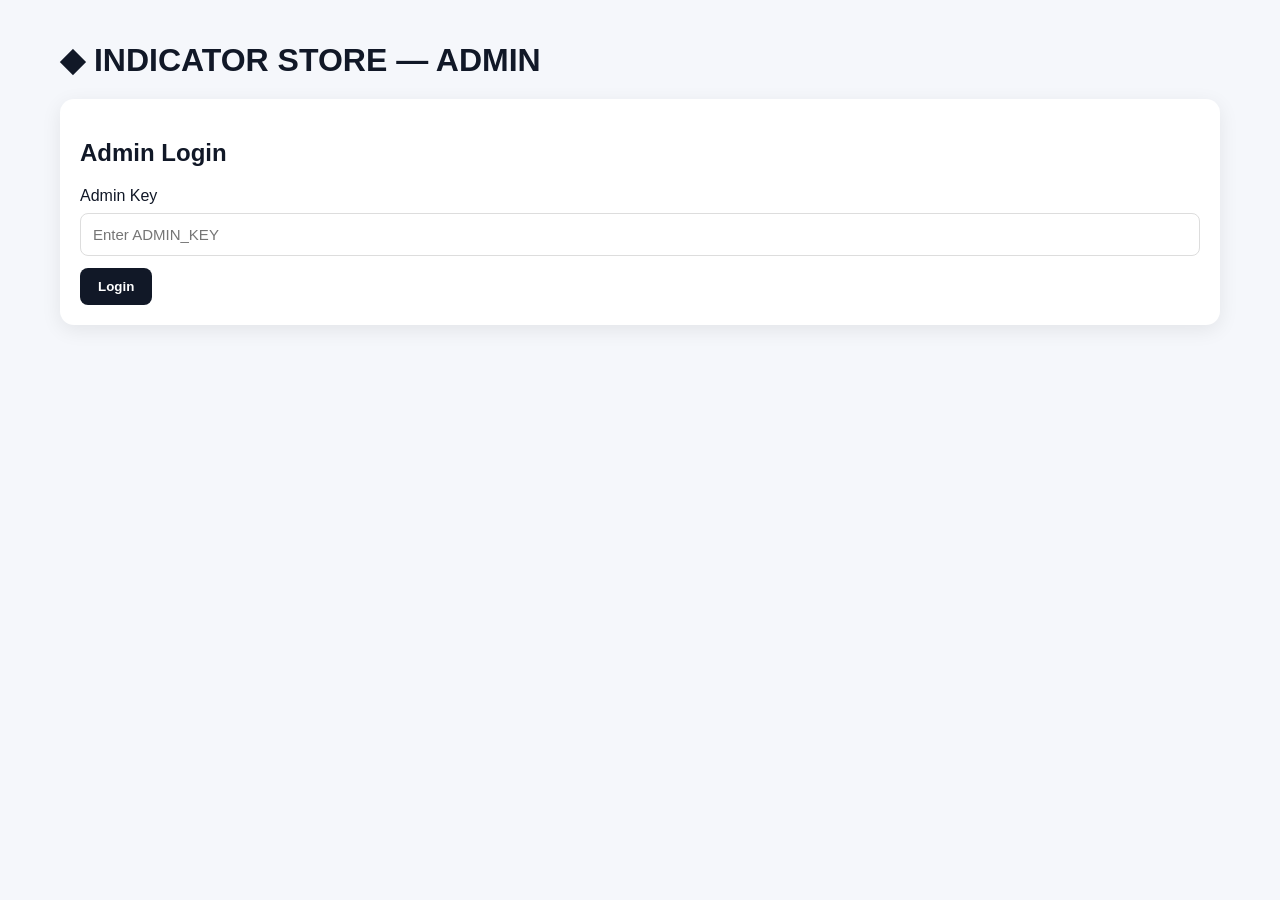
==== admin.html @ f18fbba4 "Create admin.html" ====
<!DOCTYPE html>
<html lang="en">
<head>
  <meta charset="UTF-8">
  <meta name="viewport" content="width=device-width, initial-scale=1.0">
  <title>Indicator Store — Admin</title>
  <style>
    * {
      box-sizing: border-box;
    }

    body {
      margin: 0;
      font-family: Arial, sans-serif;
      background: #f5f7fb;
      color: #111827;
    }

    .container {
      max-width: 1200px;
      margin: auto;
      padding: 20px;
    }

    h1 {
      margin-bottom: 20px;
    }

    .card {
      background: white;
      padding: 20px;
      border-radius: 14px;
      box-shadow: 0 5px 20px rgba(0,0,0,.08);
      margin-bottom: 20px;
    }

    input {
      width: 100%;
      padding: 12px;
      border: 1px solid #ddd;
      border-radius: 8px;
      margin: 8px 0 12px;
      font-size: 15px;
    }

    button {
      padding: 11px 18px;
      border: 0;
      border-radius: 8px;
      background: #111827;
      color: white;
      cursor: pointer;
      font-weight: bold;
    }

    button:hover {
      opacity: .9;
    }

    .error {
      color: #dc2626;
      margin-top: 10px;
    }

    .success {
      color: #16a34a;
      margin-top: 10px;
    }

    .table-wrap {
      overflow-x: auto;
    }

    table {
      width: 100%;
      border-collapse: collapse;
      min-width: 1000px;
    }

    th,
    td {
      padding: 12px;
      border-bottom: 1px solid #eee;
      text-align: left;
      vertical-align: top;
    }

    th {
      background: #f8fafc;
    }

    select {
      padding: 8px;
      border: 1px solid #ddd;
      border-radius: 7px;
    }

    .hidden {
      display: none;
    }

    .top {
      display: flex;
      justify-content: space-between;
      gap: 10px;
      align-items: center;
      flex-wrap: wrap;
    }

    .logout {
      background: #dc2626;
    }
  </style>
</head>

<body>

  <div class="container">

    <div class="top">
      <h1>◆ INDICATOR STORE — ADMIN</h1>
      <button id="logoutBtn" class="logout hidden">Logout</button>
    </div>

    <!-- LOGIN -->
    <div id="loginCard" class="card">
      <h2>Admin Login</h2>

      <label>Admin Key</label>
      <input
        type="password"
        id="adminKey"
        placeholder="Enter ADMIN_KEY"
      >

      <button id="loginBtn">Login</button>

      <div id="loginResult"></div>
    </div>

    <!-- ADMIN -->
    <div id="adminPanel" class="hidden">

      <div class="card">
        <div class="top">
          <h2>Orders</h2>
          <button id="refreshBtn">Refresh Orders</button>
        </div>

        <div id="ordersResult"></div>

        <div class="table-wrap">
          <table>
            <thead>
              <tr>
                <th>Order ID</th>
                <th>Customer</th>
                <th>Email</th>
                <th>TradingView</th>
                <th>Plan</th>
                <th>Payment</th>
                <th>Transaction ID</th>
                <th>Status</th>
                <th>Created</th>
              </tr>
            </thead>

            <tbody id="ordersTable">
            </tbody>
          </table>
        </div>
      </div>

    </div>

  </div>

<script>
  const $ = (id) => document.getElementById(id);

  let adminKey = "";

  const statuses = [
    "Pending",
    "Payment Verified",
    "Activated",
    "Completed"
  ];

  $("loginBtn").addEventListener("click", async () => {

    const key = $("adminKey").value.trim();

    if (!key) {
      $("loginResult").innerHTML =
        '<div class="error">Admin Key দিন।</div>';
      return;
    }

    adminKey = key;

    $("loginResult").innerHTML =
      '<div>Checking...</div>';

    try {

      const response = await fetch("/api/admin/orders", {
        method: "GET",
        headers: {
          "X-Admin-Key": adminKey
        }
      });

      const data = await response.json();

      if (!response.ok) {
        adminKey = "";

        throw new Error(
          data.error || "Login failed"
        );
      }

      $("loginCard").classList.add("hidden");
      $("adminPanel").classList.remove("hidden");
      $("logoutBtn").classList.remove("hidden");

      $("loginResult").innerHTML = "";

      renderOrders(data.orders || []);

    } catch (error) {

      $("loginResult").innerHTML =
        '<div class="error">' +
        esc(error.message) +
        '</div>';
    }
  });


  $("refreshBtn").addEventListener("click", loadOrders);


  async function loadOrders() {

    $("ordersResult").innerHTML =
      "<div>Loading...</div>";

    try {

      const response = await fetch(
        "/api/admin/orders",
        {
          headers: {
            "X-Admin-Key": adminKey
          }
        }
      );

      const data = await response.json();

      if (!response.ok) {
        throw new Error(
          data.error || "Failed to load orders"
        );
      }

      renderOrders(data.orders || []);

      $("ordersResult").innerHTML =
        '<div class="success">' +
        "Orders loaded: " +
        data.orders.length +
        "</div>";

    } catch (error) {

      $("ordersResult").innerHTML =
        '<div class="error">' +
        esc(error.message) +
        "</div>";
    }
  }


  function renderOrders(orders) {

    const table = $("ordersTable");

    table.innerHTML = "";

    if (!orders.length) {

      table.innerHTML =
        '<tr><td colspan="9">No orders found.</td></tr>';

      return;
    }

    orders.forEach(order => {

      const tr = document.createElement("tr");

      tr.innerHTML = `
        <td>
          <strong>${esc(order.order_id)}</strong>
        </td>

        <td>
          ${esc(order.name)}
        </td>

        <td>
          ${esc(order.email)}
        </td>

        <td>
          ${esc(order.tradingview_username)}
        </td>

        <td>
          ${esc(order.plan)}
        </td>

        <td>
          ${esc(order.payment_method)}
        </td>

        <td>
          ${esc(order.transaction_id)}
        </td>

        <td>
          <select class="statusSelect">
            ${statuses.map(status => `
              <option
                value="${esc(status)}"
                ${status === order.status ? "selected" : ""}
              >
                ${esc(status)}
              </option>
            `).join("")}
          </select>

          <button class="saveBtn">
            Save
          </button>
        </td>

        <td>
          ${esc(order.created_at)}
        </td>
      `;

      const select = tr.querySelector(".statusSelect");
      const saveBtn = tr.querySelector(".saveBtn");

      saveBtn.addEventListener("click", () => {

        updateStatus(
          order.order_id,
          select.value,
          saveBtn
        );

      });

      table.appendChild(tr);
    });
  }


  async function updateStatus(orderId, status, button) {

    button.disabled = true;
    button.textContent = "Saving...";

    try {

      const response = await fetch(
        "/api/admin/orders/" +
        encodeURIComponent(orderId),
        {
          method: "PATCH",

          headers: {
            "Content-Type": "application/json",
            "X-Admin-Key": adminKey
          },

          body: JSON.stringify({
            status: status
          })
        }
      );

      const data = await response.json();

      if (!response.ok) {
        throw new Error(
          data.error || "Update failed"
        );
      }

      button.textContent = "Saved ✓";

      setTimeout(() => {
        button.textContent = "Save";
      }, 1500);

    } catch (error) {

      alert(error.message);

      button.textContent = "Save";

    } finally {

      button.disabled = false;
    }
  }


  $("logoutBtn").addEventListener("click", () => {

    adminKey = "";

    $("adminPanel").classList.add("hidden");
    $("logoutBtn").classList.add("hidden");
    $("loginCard").classList.remove("hidden");

    $("adminKey").value = "";
    $("ordersTable").innerHTML = "";
    $("loginResult").innerHTML = "";

  });


  function esc(value) {

    return String(value ?? "").replace(
      /[&<>"']/g,
      char => ({
        "&": "&amp;",
        "<": "&lt;",
        ">": "&gt;",
        '"': "&quot;",
        "'": "&#039;"
      })[char]
    );

  }
</script>

</body>
</html>
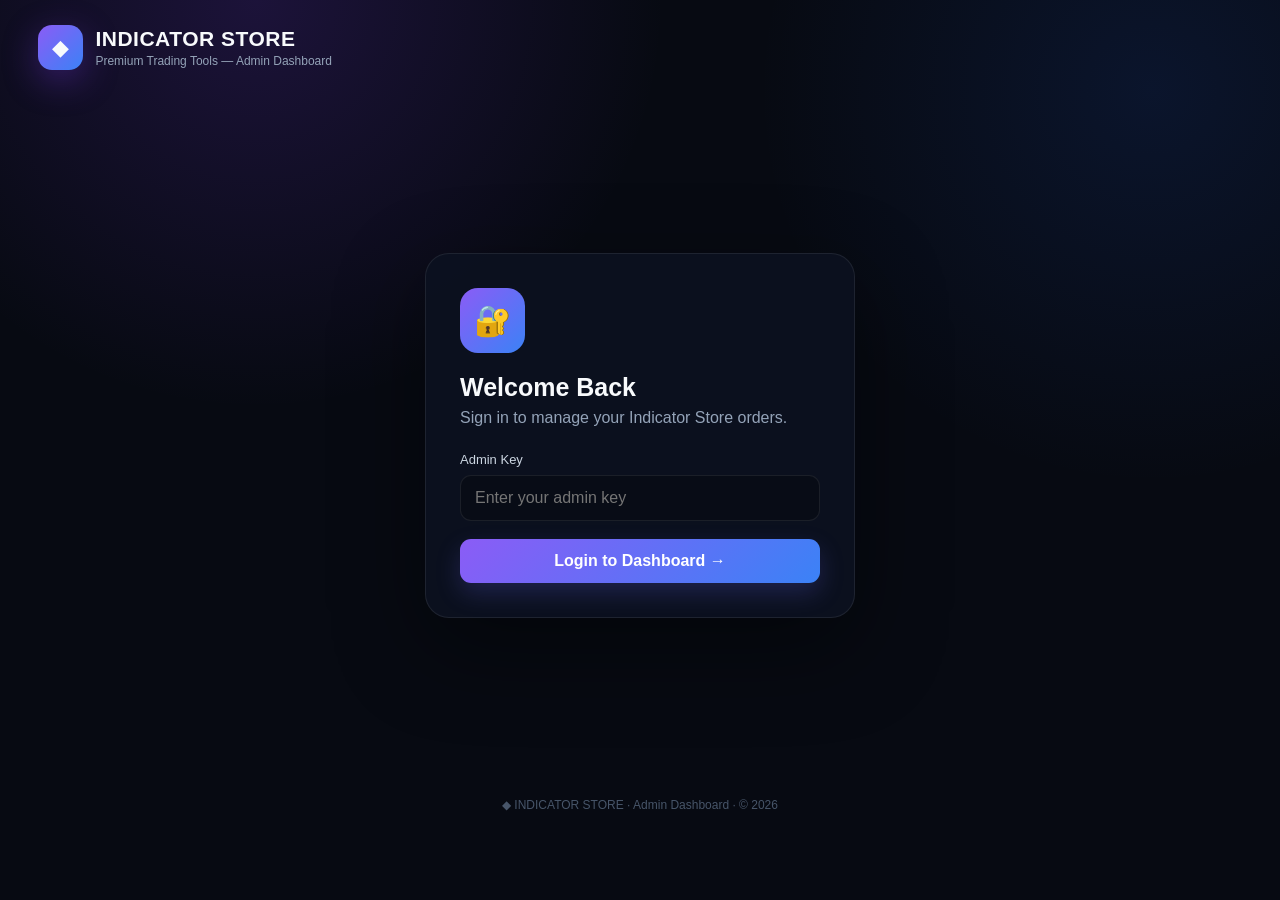
==== commit d5856eff: "Update admin.html" ====
--- a/admin.html
+++ b/admin.html
@@ -1,362 +1,974 @@
 <!DOCTYPE html>
 <html lang="en">
 <head>
-  <meta charset="UTF-8">
-  <meta name="viewport" content="width=device-width, initial-scale=1.0">
-  <title>Indicator Store — Admin</title>
-  <style>
-    * {
-      box-sizing: border-box;
-    }
-
-    body {
-      margin: 0;
-      font-family: Arial, sans-serif;
-      background: #f5f7fb;
-      color: #111827;
-    }
-
-    .container {
-      max-width: 1200px;
-      margin: auto;
-      padding: 20px;
-    }
-
-    h1 {
-      margin-bottom: 20px;
-    }
-
-    .card {
-      background: white;
-      padding: 20px;
-      border-radius: 14px;
-      box-shadow: 0 5px 20px rgba(0,0,0,.08);
-      margin-bottom: 20px;
-    }
-
-    input {
-      width: 100%;
-      padding: 12px;
-      border: 1px solid #ddd;
-      border-radius: 8px;
-      margin: 8px 0 12px;
-      font-size: 15px;
-    }
-
-    button {
-      padding: 11px 18px;
-      border: 0;
-      border-radius: 8px;
-      background: #111827;
-      color: white;
-      cursor: pointer;
-      font-weight: bold;
-    }
-
-    button:hover {
-      opacity: .9;
-    }
-
-    .error {
-      color: #dc2626;
-      margin-top: 10px;
-    }
-
-    .success {
-      color: #16a34a;
-      margin-top: 10px;
-    }
-
-    .table-wrap {
-      overflow-x: auto;
-    }
-
-    table {
-      width: 100%;
-      border-collapse: collapse;
-      min-width: 1000px;
-    }
-
-    th,
-    td {
-      padding: 12px;
-      border-bottom: 1px solid #eee;
-      text-align: left;
-      vertical-align: top;
-    }
-
-    th {
-      background: #f8fafc;
-    }
-
-    select {
-      padding: 8px;
-      border: 1px solid #ddd;
-      border-radius: 7px;
-    }
-
-    .hidden {
-      display: none;
-    }
-
-    .top {
-      display: flex;
-      justify-content: space-between;
-      gap: 10px;
-      align-items: center;
-      flex-wrap: wrap;
-    }
-
-    .logout {
-      background: #dc2626;
-    }
-  </style>
+<meta charset="UTF-8">
+<meta name="viewport" content="width=device-width, initial-scale=1.0">
+<title>Indicator Store — Admin</title>
+
+<style>
+*{box-sizing:border-box}
+
+:root{
+  --bg:#070a12;
+  --panel:#0d1220;
+  --panel2:#111827;
+  --border:rgba(255,255,255,.08);
+  --text:#f8fafc;
+  --muted:#94a3b8;
+  --purple:#8b5cf6;
+  --blue:#3b82f6;
+  --green:#22c55e;
+  --yellow:#f59e0b;
+  --red:#ef4444;
+}
+
+body{
+  margin:0;
+  font-family:Inter,Arial,sans-serif;
+  background:
+    radial-gradient(circle at 20% 0%,rgba(124,58,237,.18),transparent 30%),
+    radial-gradient(circle at 90% 10%,rgba(37,99,235,.12),transparent 28%),
+    var(--bg);
+  color:var(--text);
+  min-height:100vh;
+}
+
+button,input,select{font:inherit}
+
+.container{
+  width:min(1450px,94%);
+  margin:auto;
+  padding:25px 0 50px;
+}
+
+/* HEADER */
+
+.header{
+  display:flex;
+  justify-content:space-between;
+  align-items:center;
+  gap:20px;
+  margin-bottom:28px;
+}
+
+.brand{
+  display:flex;
+  align-items:center;
+  gap:12px;
+}
+
+.logo{
+  width:45px;
+  height:45px;
+  display:grid;
+  place-items:center;
+  border-radius:14px;
+  background:linear-gradient(135deg,var(--purple),var(--blue));
+  font-size:22px;
+  box-shadow:0 10px 35px rgba(124,58,237,.35);
+}
+
+.brand h1{
+  margin:0;
+  font-size:21px;
+  letter-spacing:.5px;
+}
+
+.brand p{
+  margin:3px 0 0;
+  color:var(--muted);
+  font-size:12px;
+}
+
+.logout{
+  background:rgba(239,68,68,.12);
+  border:1px solid rgba(239,68,68,.25);
+  color:#fca5a5;
+  padding:10px 17px;
+  border-radius:10px;
+  cursor:pointer;
+}
+
+/* LOGIN */
+
+.login-wrap{
+  min-height:75vh;
+  display:grid;
+  place-items:center;
+}
+
+.login-card{
+  width:min(430px,100%);
+  background:rgba(13,18,32,.92);
+  border:1px solid var(--border);
+  border-radius:24px;
+  padding:34px;
+  box-shadow:0 30px 90px rgba(0,0,0,.45);
+}
+
+.login-icon{
+  width:65px;
+  height:65px;
+  display:grid;
+  place-items:center;
+  border-radius:18px;
+  background:linear-gradient(135deg,var(--purple),var(--blue));
+  font-size:30px;
+  margin-bottom:20px;
+}
+
+.login-card h2{
+  margin:0 0 7px;
+  font-size:25px;
+}
+
+.login-card p{
+  color:var(--muted);
+  margin:0 0 25px;
+}
+
+label{
+  display:block;
+  color:#cbd5e1;
+  font-size:13px;
+  margin-bottom:8px;
+}
+
+input,select{
+  width:100%;
+  background:#080c16;
+  color:white;
+  border:1px solid var(--border);
+  border-radius:11px;
+  padding:13px 14px;
+  outline:none;
+}
+
+input:focus,select:focus{
+  border-color:var(--purple);
+  box-shadow:0 0 0 3px rgba(139,92,246,.12);
+}
+
+.login-btn,.refresh{
+  width:100%;
+  border:0;
+  border-radius:11px;
+  padding:13px;
+  color:white;
+  font-weight:700;
+  cursor:pointer;
+  background:linear-gradient(135deg,var(--purple),var(--blue));
+  box-shadow:0 10px 25px rgba(99,102,241,.22);
+}
+
+.error{
+  color:#fca5a5;
+  background:rgba(239,68,68,.08);
+  border:1px solid rgba(239,68,68,.18);
+  padding:10px;
+  border-radius:9px;
+  margin-top:14px;
+}
+
+.success{
+  color:#86efac;
+  background:rgba(34,197,94,.08);
+  border:1px solid rgba(34,197,94,.16);
+  padding:10px;
+  border-radius:9px;
+  margin-top:14px;
+}
+
+/* DASHBOARD */
+
+.hidden{display:none!important}
+
+.dashboard{
+  animation:fade .35s ease;
+}
+
+@keyframes fade{
+  from{opacity:0;transform:translateY(8px)}
+  to{opacity:1;transform:none}
+}
+
+/* STATS */
+
+.stats{
+  display:grid;
+  grid-template-columns:repeat(4,1fr);
+  gap:15px;
+  margin-bottom:20px;
+}
+
+.stat{
+  position:relative;
+  overflow:hidden;
+  background:linear-gradient(145deg,rgba(17,24,39,.95),rgba(10,14,25,.95));
+  border:1px solid var(--border);
+  border-radius:17px;
+  padding:20px;
+}
+
+.stat:after{
+  content:"";
+  position:absolute;
+  width:100px;
+  height:100px;
+  border-radius:50%;
+  right:-40px;
+  top:-40px;
+  background:rgba(139,92,246,.08);
+}
+
+.stat-icon{
+  font-size:20px;
+  margin-bottom:12px;
+}
+
+.stat small{
+  color:var(--muted);
+}
+
+.stat h3{
+  font-size:27px;
+  margin:7px 0 0;
+}
+
+/* ORDERS CARD */
+
+.orders-card{
+  background:rgba(13,18,32,.9);
+  border:1px solid var(--border);
+  border-radius:20px;
+  overflow:hidden;
+  box-shadow:0 20px 70px rgba(0,0,0,.2);
+}
+
+.orders-head{
+  padding:20px;
+  display:flex;
+  justify-content:space-between;
+  align-items:center;
+  gap:15px;
+  border-bottom:1px solid var(--border);
+}
+
+.orders-title h2{
+  margin:0;
+  font-size:20px;
+}
+
+.orders-title p{
+  margin:5px 0 0;
+  color:var(--muted);
+  font-size:12px;
+}
+
+.actions{
+  display:flex;
+  gap:10px;
+}
+
+.search{
+  width:250px;
+}
+
+.refresh{
+  width:auto;
+  padding:11px 18px;
+}
+
+/* TABLE */
+
+.table-wrap{
+  width:100%;
+  overflow-x:auto;
+}
+
+table{
+  width:100%;
+  min-width:1100px;
+  border-collapse:collapse;
+}
+
+th{
+  text-align:left;
+  color:#94a3b8;
+  font-size:11px;
+  text-transform:uppercase;
+  letter-spacing:.7px;
+  background:#0a0f1b;
+  padding:14px;
+}
+
+td{
+  padding:15px 14px;
+  border-top:1px solid var(--border);
+  color:#dbe4f0;
+  font-size:13px;
+  vertical-align:middle;
+}
+
+tr:hover td{
+  background:rgba(255,255,255,.018);
+}
+
+.order-id{
+  color:#a78bfa;
+  font-weight:700;
+}
+
+.email{
+  color:#94a3b8;
+}
+
+.plan{
+  font-weight:700;
+  color:#e9d5ff;
+}
+
+.payment{
+  color:#93c5fd;
+}
+
+.trx{
+  font-family:monospace;
+  color:#cbd5e1;
+}
+
+/* STATUS */
+
+.status-box{
+  display:flex;
+  align-items:center;
+  gap:7px;
+}
+
+.status-select{
+  min-width:150px;
+  padding:8px 9px;
+  border-radius:9px;
+  font-size:12px;
+}
+
+.save-btn{
+  border:1px solid rgba(34,197,94,.2);
+  background:rgba(34,197,94,.08);
+  color:#86efac;
+  padding:8px 12px;
+  border-radius:8px;
+  cursor:pointer;
+  font-weight:700;
+  font-size:12px;
+}
+
+.save-btn:hover{
+  background:rgba(34,197,94,.16);
+}
+
+.save-btn:disabled{
+  opacity:.5;
+  cursor:not-allowed;
+}
+
+/* STATUS COLORS */
+
+.badge{
+  display:inline-block;
+  padding:5px 9px;
+  border-radius:20px;
+  font-size:11px;
+  font-weight:700;
+}
+
+.badge.pending{
+  background:rgba(245,158,11,.1);
+  color:#fbbf24;
+}
+
+.badge.verified{
+  background:rgba(59,130,246,.1);
+  color:#60a5fa;
+}
+
+.badge.activated{
+  background:rgba(139,92,246,.12);
+  color:#c4b5fd;
+}
+
+.badge.completed{
+  background:rgba(34,197,94,.1);
+  color:#4ade80;
+}
+
+/* EMPTY */
+
+.empty{
+  text-align:center;
+  padding:60px 20px;
+  color:#64748b;
+}
+
+.empty-icon{
+  font-size:40px;
+  margin-bottom:10px;
+}
+
+/* FOOTER */
+
+footer{
+  text-align:center;
+  color:#475569;
+  font-size:12px;
+  margin-top:25px;
+}
+
+/* MOBILE */
+
+@media(max-width:900px){
+
+  .stats{
+    grid-template-columns:repeat(2,1fr);
+  }
+
+  .orders-head{
+    align-items:stretch;
+    flex-direction:column;
+  }
+
+  .actions{
+    flex-direction:column;
+  }
+
+  .search,
+  .refresh{
+    width:100%;
+  }
+}
+
+@media(max-width:600px){
+
+  .container{
+    width:92%;
+    padding-top:18px;
+  }
+
+  .header{
+    align-items:flex-start;
+  }
+
+  .brand h1{
+    font-size:17px;
+  }
+
+  .stats{
+    grid-template-columns:1fr 1fr;
+    gap:10px;
+  }
+
+  .stat{
+    padding:15px;
+  }
+
+  .stat h3{
+    font-size:22px;
+  }
+
+  .login-card{
+    padding:25px;
+  }
+}
+</style>
 </head>
 
 <body>
 
-  <div class="container">
-
-    <div class="top">
-      <h1>◆ INDICATOR STORE — ADMIN</h1>
-      <button id="logoutBtn" class="logout hidden">Logout</button>
+<div class="container">
+
+  <!-- HEADER -->
+  <header class="header">
+
+    <div class="brand">
+      <div class="logo">◆</div>
+
+      <div>
+        <h1>INDICATOR STORE</h1>
+        <p>Premium Trading Tools — Admin Dashboard</p>
+      </div>
     </div>
 
-    <!-- LOGIN -->
-    <div id="loginCard" class="card">
-      <h2>Admin Login</h2>
-
-      <label>Admin Key</label>
+    <button id="logoutBtn" class="logout hidden">
+      Logout
+    </button>
+
+  </header>
+
+
+  <!-- LOGIN -->
+  <div id="loginCard" class="login-wrap">
+
+    <div class="login-card">
+
+      <div class="login-icon">🔐</div>
+
+      <h2>Welcome Back</h2>
+
+      <p>Sign in to manage your Indicator Store orders.</p>
+
+      <label for="adminKey">Admin Key</label>
+
       <input
         type="password"
         id="adminKey"
-        placeholder="Enter ADMIN_KEY"
+        placeholder="Enter your admin key"
       >
 
-      <button id="loginBtn">Login</button>
+      <br><br>
+
+      <button id="loginBtn" class="login-btn">
+        Login to Dashboard →
+      </button>
 
       <div id="loginResult"></div>
+
     </div>
 
-    <!-- ADMIN -->
-    <div id="adminPanel" class="hidden">
-
-      <div class="card">
-        <div class="top">
+  </div>
+
+
+  <!-- DASHBOARD -->
+  <main id="adminPanel" class="dashboard hidden">
+
+    <!-- STATS -->
+
+    <section class="stats">
+
+      <div class="stat">
+        <div class="stat-icon">📦</div>
+        <small>Total Orders</small>
+        <h3 id="totalOrders">0</h3>
+      </div>
+
+      <div class="stat">
+        <div class="stat-icon">⏳</div>
+        <small>Pending</small>
+        <h3 id="pendingOrders">0</h3>
+      </div>
+
+      <div class="stat">
+        <div class="stat-icon">⚡</div>
+        <small>Activated</small>
+        <h3 id="activatedOrders">0</h3>
+      </div>
+
+      <div class="stat">
+        <div class="stat-icon">✓</div>
+        <small>Completed</small>
+        <h3 id="completedOrders">0</h3>
+      </div>
+
+    </section>
+
+
+    <!-- ORDERS -->
+
+    <section class="orders-card">
+
+      <div class="orders-head">
+
+        <div class="orders-title">
           <h2>Orders</h2>
-          <button id="refreshBtn">Refresh Orders</button>
+          <p>Manage customer payments and activation status.</p>
         </div>
 
-        <div id="ordersResult"></div>
-
-        <div class="table-wrap">
-          <table>
-            <thead>
-              <tr>
-                <th>Order ID</th>
-                <th>Customer</th>
-                <th>Email</th>
-                <th>TradingView</th>
-                <th>Plan</th>
-                <th>Payment</th>
-                <th>Transaction ID</th>
-                <th>Status</th>
-                <th>Created</th>
-              </tr>
-            </thead>
-
-            <tbody id="ordersTable">
-            </tbody>
-          </table>
+        <div class="actions">
+
+          <input
+            id="searchInput"
+            class="search"
+            placeholder="Search order, name, email..."
+          >
+
+          <button id="refreshBtn" class="refresh">
+            ↻ Refresh Orders
+          </button>
+
         </div>
+
       </div>
 
-    </div>
-
-  </div>
+      <div id="ordersResult"></div>
+
+      <div class="table-wrap">
+
+        <table>
+
+          <thead>
+
+            <tr>
+              <th>Order</th>
+              <th>Customer</th>
+              <th>Email</th>
+              <th>TradingView</th>
+              <th>Plan</th>
+              <th>Payment</th>
+              <th>Transaction</th>
+              <th>Status</th>
+              <th>Created</th>
+            </tr>
+
+          </thead>
+
+          <tbody id="ordersTable"></tbody>
+
+        </table>
+
+      </div>
+
+    </section>
+
+  </main>
+
+
+  <footer>
+    ◆ INDICATOR STORE · Admin Dashboard · © 2026
+  </footer>
+
+</div>
+
 
 <script>
-  const $ = (id) => document.getElementById(id);
-
-  let adminKey = "";
-
-  const statuses = [
-    "Pending",
-    "Payment Verified",
-    "Activated",
-    "Completed"
-  ];
-
-  $("loginBtn").addEventListener("click", async () => {
-
-    const key = $("adminKey").value.trim();
-
-    if (!key) {
-      $("loginResult").innerHTML =
-        '<div class="error">Admin Key দিন।</div>';
+
+const $ = (id) => document.getElementById(id);
+
+let adminKey = "";
+let allOrders = [];
+
+const statuses = [
+  "Pending",
+  "Payment Verified",
+  "Activated",
+  "Completed"
+];
+
+
+/* LOGIN */
+
+$("loginBtn").addEventListener("click", async () => {
+
+  const key = $("adminKey").value.trim();
+
+  if (!key) {
+
+    $("loginResult").innerHTML =
+      '<div class="error">Please enter your Admin Key.</div>';
+
+    return;
+  }
+
+  adminKey = key;
+
+  $("loginResult").innerHTML =
+    '<div style="color:#94a3b8;margin-top:12px">Checking...</div>';
+
+  try {
+
+    const response = await fetch("/api/admin/orders", {
+      method:"GET",
+      headers:{
+        "X-Admin-Key":adminKey
+      }
+    });
+
+    const data = await response.json();
+
+    if (!response.ok) {
+
+      adminKey = "";
+
+      throw new Error(
+        data.error || "Login failed"
+      );
+    }
+
+    $("loginCard").classList.add("hidden");
+
+    $("adminPanel").classList.remove("hidden");
+
+    $("logoutBtn").classList.remove("hidden");
+
+    $("loginResult").innerHTML = "";
+
+    allOrders = data.orders || [];
+
+    renderOrders(allOrders);
+
+  }
+
+  catch(error){
+
+    $("loginResult").innerHTML =
+      '<div class="error">' +
+      esc(error.message) +
+      '</div>';
+
+  }
+
+});
+
+
+/* REFRESH */
+
+$("refreshBtn").addEventListener(
+  "click",
+  loadOrders
+);
+
+
+async function loadOrders(){
+
+  $("ordersResult").innerHTML =
+    '<div style="padding:12px 20px;color:#94a3b8">Loading orders...</div>';
+
+  try{
+
+    const response = await fetch(
+      "/api/admin/orders",
+      {
+        headers:{
+          "X-Admin-Key":adminKey
+        }
+      }
+    );
+
+    const data = await response.json();
+
+    if(!response.ok){
+
+      throw new Error(
+        data.error || "Failed to load orders"
+      );
+    }
+
+    allOrders = data.orders || [];
+
+    renderOrders(allOrders);
+
+    $("ordersResult").innerHTML =
+      '<div class="success" style="margin:0;border-radius:0">' +
+      "✓ Orders refreshed successfully" +
+      '</div>';
+
+    setTimeout(() => {
+      $("ordersResult").innerHTML = "";
+    },2000);
+
+  }
+
+  catch(error){
+
+    $("ordersResult").innerHTML =
+      '<div class="error">' +
+      esc(error.message) +
+      '</div>';
+
+  }
+
+}
+
+
+/* SEARCH */
+
+$("searchInput").addEventListener(
+  "input",
+  function(){
+
+    const q = this.value.toLowerCase().trim();
+
+    if(!q){
+
+      renderOrders(allOrders);
+
       return;
     }
 
-    adminKey = key;
-
-    $("loginResult").innerHTML =
-      '<div>Checking...</div>';
-
-    try {
-
-      const response = await fetch("/api/admin/orders", {
-        method: "GET",
-        headers: {
-          "X-Admin-Key": adminKey
-        }
-      });
-
-      const data = await response.json();
-
-      if (!response.ok) {
-        adminKey = "";
-
-        throw new Error(
-          data.error || "Login failed"
-        );
-      }
-
-      $("loginCard").classList.add("hidden");
-      $("adminPanel").classList.remove("hidden");
-      $("logoutBtn").classList.remove("hidden");
-
-      $("loginResult").innerHTML = "";
-
-      renderOrders(data.orders || []);
-
-    } catch (error) {
-
-      $("loginResult").innerHTML =
-        '<div class="error">' +
-        esc(error.message) +
-        '</div>';
-    }
-  });
-
-
-  $("refreshBtn").addEventListener("click", loadOrders);
-
-
-  async function loadOrders() {
-
-    $("ordersResult").innerHTML =
-      "<div>Loading...</div>";
-
-    try {
-
-      const response = await fetch(
-        "/api/admin/orders",
-        {
-          headers: {
-            "X-Admin-Key": adminKey
-          }
-        }
-      );
-
-      const data = await response.json();
-
-      if (!response.ok) {
-        throw new Error(
-          data.error || "Failed to load orders"
-        );
-      }
-
-      renderOrders(data.orders || []);
-
-      $("ordersResult").innerHTML =
-        '<div class="success">' +
-        "Orders loaded: " +
-        data.orders.length +
-        "</div>";
-
-    } catch (error) {
-
-      $("ordersResult").innerHTML =
-        '<div class="error">' +
-        esc(error.message) +
-        "</div>";
-    }
-  }
-
-
-  function renderOrders(orders) {
-
-    const table = $("ordersTable");
-
-    table.innerHTML = "";
-
-    if (!orders.length) {
-
-      table.innerHTML =
-        '<tr><td colspan="9">No orders found.</td></tr>';
-
-      return;
-    }
-
-    orders.forEach(order => {
-
-      const tr = document.createElement("tr");
-
-      tr.innerHTML = `
-        <td>
-          <strong>${esc(order.order_id)}</strong>
+    const filtered = allOrders.filter(order => {
+
+      return [
+        order.order_id,
+        order.name,
+        order.email,
+        order.tradingview_username,
+        order.plan,
+        order.payment_method,
+        order.transaction_id,
+        order.status
+      ]
+      .join(" ")
+      .toLowerCase()
+      .includes(q);
+
+    });
+
+    renderOrders(filtered);
+
+  }
+);
+
+
+/* RENDER */
+
+function renderOrders(orders){
+
+  const table = $("ordersTable");
+
+  table.innerHTML = "";
+
+  updateStats(orders);
+
+  if(!orders.length){
+
+    table.innerHTML = `
+      <tr>
+        <td colspan="9">
+          <div class="empty">
+            <div class="empty-icon">📭</div>
+            <div>No orders found.</div>
+          </div>
         </td>
-
-        <td>
+      </tr>
+    `;
+
+    return;
+  }
+
+
+  orders.forEach(order => {
+
+    const tr = document.createElement("tr");
+
+    const statusClass =
+      getStatusClass(order.status);
+
+
+    tr.innerHTML = `
+
+      <td>
+        <div class="order-id">
+          ${esc(order.order_id)}
+        </div>
+      </td>
+
+
+      <td>
+        <strong>
           ${esc(order.name)}
-        </td>
-
-        <td>
+        </strong>
+      </td>
+
+
+      <td>
+        <span class="email">
           ${esc(order.email)}
-        </td>
-
-        <td>
-          ${esc(order.tradingview_username)}
-        </td>
-
-        <td>
+        </span>
+      </td>
+
+
+      <td>
+        ${esc(order.tradingview_username)}
+      </td>
+
+
+      <td>
+        <span class="plan">
           ${esc(order.plan)}
-        </td>
-
-        <td>
+        </span>
+      </td>
+
+
+      <td>
+        <span class="payment">
           ${esc(order.payment_method)}
-        </td>
-
-        <td>
+        </span>
+      </td>
+
+
+      <td>
+        <span class="trx">
           ${esc(order.transaction_id)}
-        </td>
-
-        <td>
-          <select class="statusSelect">
+        </span>
+      </td>
+
+
+      <td>
+
+        <div class="status-box">
+
+          <select class="status-select">
+
             ${statuses.map(status => `
+
               <option
                 value="${esc(status)}"
                 ${status === order.status ? "selected" : ""}
               >
                 ${esc(status)}
               </option>
+
             `).join("")}
+
           </select>
 
-          <button class="saveBtn">
+          <button class="save-btn">
             Save
           </button>
-        </td>
-
-        <td>
-          ${esc(order.created_at)}
-        </td>
-      `;
-
-      const select = tr.querySelector(".statusSelect");
-      const saveBtn = tr.querySelector(".saveBtn");
-
-      saveBtn.addEventListener("click", () => {
+
+        </div>
+
+        <div style="margin-top:7px">
+          <span class="badge ${statusClass}">
+            ${esc(order.status)}
+          </span>
+        </div>
+
+      </td>
+
+
+      <td>
+        <span class="email">
+          ${esc(formatDate(order.created_at))}
+        </span>
+      </td>
+
+    `;
+
+
+    const select =
+      tr.querySelector(".status-select");
+
+    const saveBtn =
+      tr.querySelector(".save-btn");
+
+
+    select.addEventListener(
+      "change",
+      () => {
+
+        tr.querySelector(".badge").className =
+          "badge " +
+          getStatusClass(select.value);
+
+        tr.querySelector(".badge").textContent =
+          select.value;
+
+      }
+    );
+
+
+    saveBtn.addEventListener(
+      "click",
+      () => {
 
         updateStatus(
           order.order_id,
@@ -364,93 +976,244 @@
           saveBtn
         );
 
-      });
-
-      table.appendChild(tr);
-    });
-  }
-
-
-  async function updateStatus(orderId, status, button) {
-
-    button.disabled = true;
-    button.textContent = "Saving...";
-
-    try {
-
-      const response = await fetch(
-        "/api/admin/orders/" +
-        encodeURIComponent(orderId),
-        {
-          method: "PATCH",
-
-          headers: {
-            "Content-Type": "application/json",
-            "X-Admin-Key": adminKey
-          },
-
-          body: JSON.stringify({
-            status: status
-          })
-        }
+      }
+    );
+
+
+    table.appendChild(tr);
+
+  });
+
+}
+
+
+/* STATS */
+
+function updateStats(orders){
+
+  $("totalOrders").textContent =
+    orders.length;
+
+  $("pendingOrders").textContent =
+    orders.filter(
+      o => o.status === "Pending"
+    ).length;
+
+  $("activatedOrders").textContent =
+    orders.filter(
+      o => o.status === "Activated"
+    ).length;
+
+  $("completedOrders").textContent =
+    orders.filter(
+      o => o.status === "Completed"
+    ).length;
+
+}
+
+
+/* UPDATE STATUS */
+
+async function updateStatus(
+  orderId,
+  status,
+  button
+){
+
+  button.disabled = true;
+
+  button.textContent = "Saving...";
+
+
+  try{
+
+    const response = await fetch(
+      "/api/admin/orders/" +
+      encodeURIComponent(orderId),
+      {
+        method:"PATCH",
+
+        headers:{
+          "Content-Type":"application/json",
+          "X-Admin-Key":adminKey
+        },
+
+        body:JSON.stringify({
+          status:status
+        })
+      }
+    );
+
+
+    const data =
+      await response.json();
+
+
+    if(!response.ok){
+
+      throw new Error(
+        data.error || "Update failed"
       );
 
-      const data = await response.json();
-
-      if (!response.ok) {
-        throw new Error(
-          data.error || "Update failed"
-        );
-      }
-
-      button.textContent = "Saved ✓";
-
-      setTimeout(() => {
-        button.textContent = "Save";
-      }, 1500);
-
-    } catch (error) {
-
-      alert(error.message);
-
-      button.textContent = "Save";
-
-    } finally {
-
-      button.disabled = false;
     }
-  }
-
-
-  $("logoutBtn").addEventListener("click", () => {
+
+
+    button.textContent =
+      "Saved ✓";
+
+
+    const order =
+      allOrders.find(
+        o => o.order_id === orderId
+      );
+
+
+    if(order){
+
+      order.status = status;
+
+    }
+
+
+    updateStats(allOrders);
+
+
+    setTimeout(() => {
+
+      button.textContent =
+        "Save";
+
+    },1500);
+
+  }
+
+  catch(error){
+
+    alert(error.message);
+
+    button.textContent =
+      "Save";
+
+  }
+
+  finally{
+
+    button.disabled = false;
+
+  }
+
+}
+
+
+/* LOGOUT */
+
+$("logoutBtn").addEventListener(
+  "click",
+  () => {
 
     adminKey = "";
 
-    $("adminPanel").classList.add("hidden");
-    $("logoutBtn").classList.add("hidden");
-    $("loginCard").classList.remove("hidden");
+    allOrders = [];
+
+    $("adminPanel")
+      .classList.add("hidden");
+
+    $("logoutBtn")
+      .classList.add("hidden");
+
+    $("loginCard")
+      .classList.remove("hidden");
 
     $("adminKey").value = "";
+
+    $("searchInput").value = "";
+
     $("ordersTable").innerHTML = "";
+
     $("loginResult").innerHTML = "";
 
-  });
-
-
-  function esc(value) {
-
-    return String(value ?? "").replace(
+  }
+);
+
+
+/* STATUS CLASS */
+
+function getStatusClass(status){
+
+  if(status === "Pending")
+    return "pending";
+
+  if(status === "Payment Verified")
+    return "verified";
+
+  if(status === "Activated")
+    return "activated";
+
+  if(status === "Completed")
+    return "completed";
+
+  return "pending";
+
+}
+
+
+/* DATE */
+
+function formatDate(value){
+
+  if(!value)
+    return "";
+
+  try{
+
+    return new Date(value)
+      .toLocaleString();
+
+  }
+
+  catch{
+
+    return value;
+
+  }
+
+}
+
+
+/* ESCAPE HTML */
+
+function esc(value){
+
+  return String(value ?? "")
+    .replace(
       /[&<>"']/g,
       char => ({
-        "&": "&amp;",
-        "<": "&lt;",
-        ">": "&gt;",
-        '"': "&quot;",
-        "'": "&#039;"
+        "&":"&amp;",
+        "<":"&lt;",
+        ">":"&gt;",
+        '"':"&quot;",
+        "'":"&#039;"
       })[char]
     );
 
-  }
+}
+
+
+/* ENTER KEY LOGIN */
+
+$("adminKey").addEventListener(
+  "keydown",
+  e => {
+
+    if(e.key === "Enter"){
+
+      $("loginBtn").click();
+
+    }
+
+  }
+);
+
 </script>
 
 </body>
